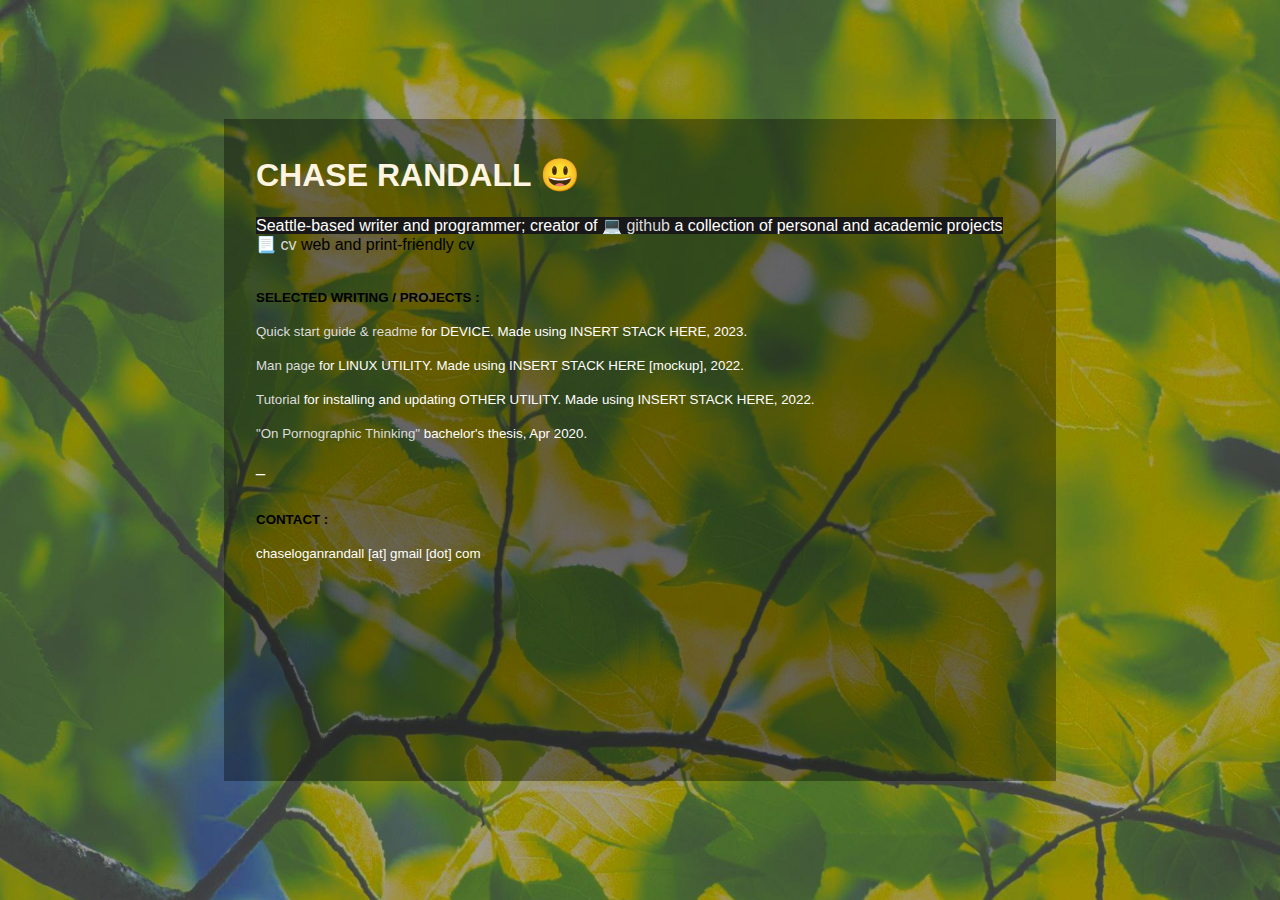
==== docs/index.html @ dc6063bb "Update index.html" ====
<!DOCTYPE html>
<html>
  <head>
    <meta name="viewport" content="width=device-width, initial-scale=1.0, maximum-scale=1.0, user-scalable=no">
    <meta charset="UTF-8">
    <meta name="viewport" content="width=device-width">
    <meta http-equiv="x-ua-compatible" content="ie=edge">
    <meta name="author" content="ranch">
    <title>CHASE RANDALL</title>
    <meta name="description" content="Chase Randall, Seattle.">
    <meta name="msapplication-TileColor" content="#da532c">
    <meta name="theme-color" content="#ffffff">
<style>

.container {
  position:relative;
  width:100%;
  height:0%;
  padding-bottom:56.25%;
  }
.video {
  position:absolute;
  top:0;
  left:0;
  width:100%;
  height:100%;
}
.responsive {
  width:100%;
  height:auto;
}
.photo {
  position:absolute;
  top:0;
  left:0;
  width:100%;
  height:100%;
}
body {
  margin:0;
  padding:1%;
  text-align:left;
  font-family:Arial;
  font-size:16px;
  color:#fff;
  background-color:#000000;
  text-decoration:none;
}
#main {
  padding:1em 2em;
  background-color:#ff0000;
  position:absolute;
  top:0;
  bottom:0;
  left:0;
  right:0;
  width:60%;
  height:70%;
  margin:auto;
  background: rgb(0, 0, 0);
  /*The Fallback */
  background: rgba(0, 0, 0, 0.35);
  overflow: auto;
  display: inline-block;
}
form {
  margin:2em 0;
}
h2{
  margin:0;
  padding:0;
  font-size:1.6em;
}
a:link {
  color:#DCDCDC;
  text-decoration:none;
}
/* visited link */
a:visited {
  color:#DCDCDC;
  text-decoration-color: #ff00ff;
  text-decoration: line-through;
}
/* mouse over link */
a:hover {
  color:#fdf5e2;
}
/* selected link */
a:active {
  color:#000000;
}
iframe {
  width:100%;
  height:100%;
}
</style>
  </head>
  <body>
    <img class="responsive" src="./assets/images/leaves-edit.jpg">
    <img class="photo" src="./assets/images/leaves-edit.jpg">
    <div id="main" class="responsive">
      <p></p>
      <h1>
        <span style="color: #fdf5e2;">
          <strong>CHASE RANDALL</strong>
          😃
        </span>
      </h1>
      <p></p>
      <div>
        <p>
          <span style="background-color: #181818;">
            Seattle-based writer and programmer; creator of
            <a href="https://github.io" target="_blank" style=">DEVICE</a>, a M4L device that allows Ableton Live to be controlled by strange attractor algorithms;
            previously, a student of philosophy at The Evergreen State College in Olympia, WA.
          </span>
        </p>
        <p>
          <span style="color: #000000;">
            💻
            <a href="https://github.com/rancha-cr/" target="_blank">
              github</a>
            a collection of personal and academic projects
          </span>
          <br>
          <span style="color: #000000;">
            📃
            <a href="https://github.com/rancha-cr" target="_blank">
              cv</a>
            web and print-friendly cv
        </p>
        <p>
          <small>
            <span style="color: #000000;">
              <strong>
                <br>
                SELECTED WRITING / PROJECTS :
              </strong>
          </small>
        </p>
        <p>
          <small>
            <a href="https://github.com/rancha-cr"
               target="_blank">Quick start guide & readme</a>
            for DEVICE. Made using INSERT STACK HERE, 2023.
          </small>
        </p>
        <p>
          <small>
            <a href="https://github.com/rancha-cr"
               target="_blank">Man page</a>
            for LINUX UTILITY. Made using INSERT STACK HERE [mockup], 2022.
          </small>
        </p>
        <p>
          <small>
            <a href="https://github.com/rancha-cr"
               target="_blank">Tutorial</a>
            for installing and updating OTHER UTILITY. Made using INSERT STACK HERE, 2022.
          </small>
        </p>
        <p>
          <small>
            <a href="https://github.com/rancha-cr"
               target="_blank">"On Pornographic Thinking"</a>
            bachelor's thesis, Apr 2020.
          </small>
        </p>
        <p>_</p>
        <p>
          <small>
            <span style="color: #000000;">
              <strong>
                <br>
                CONTACT :
              </strong>
          </small>
        </p>
        <p>
          <small>
            chaseloganrandall [at] gmail [dot] com
          </small>
        </p>
      </div>
    </div>
  </body>
</html>
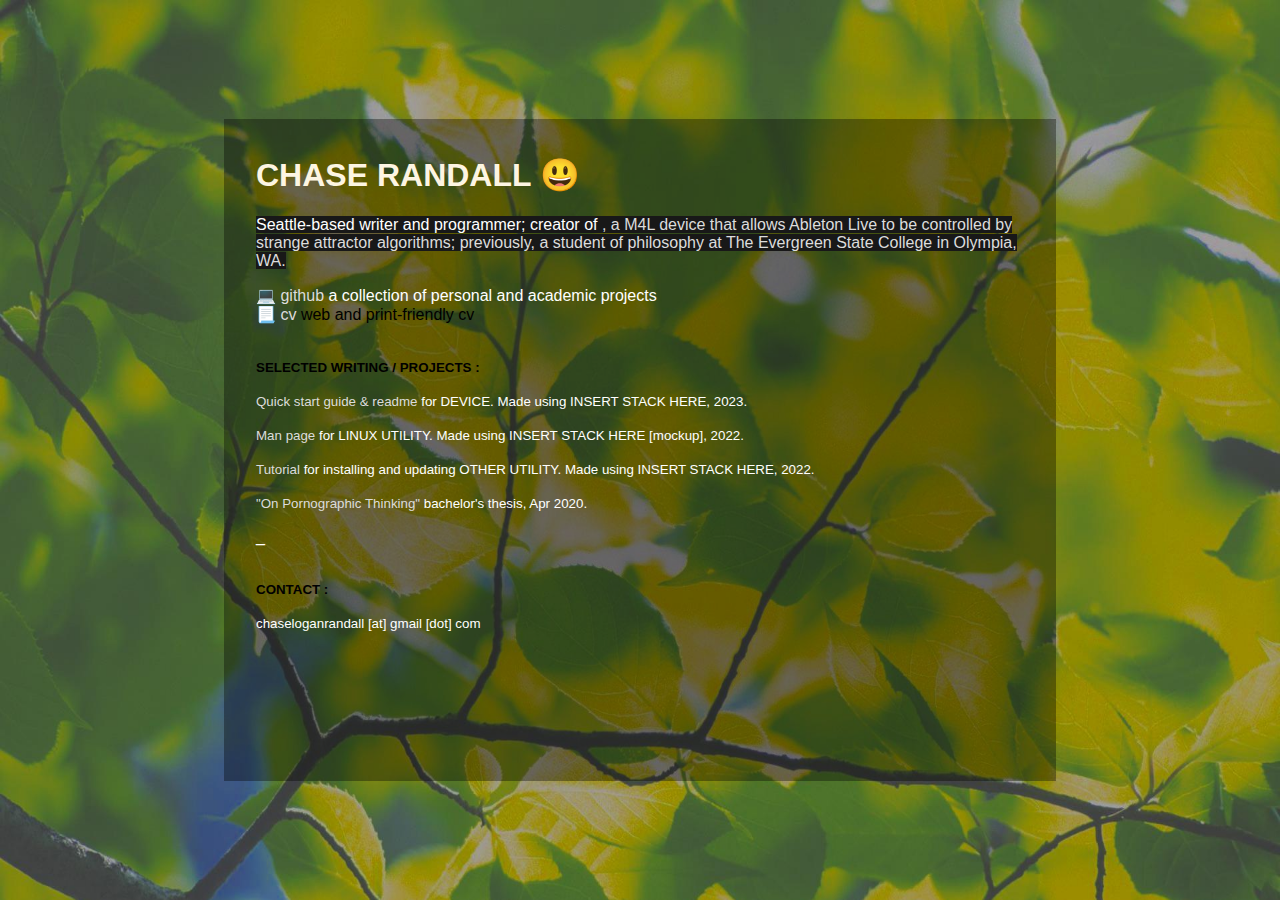
==== commit 827ab3d3: "Update index.html" ====
--- a/docs/index.html
+++ b/docs/index.html
@@ -111,7 +111,7 @@
         <p>
           <span style="background-color: #181818;">
             Seattle-based writer and programmer; creator of
-            <a href="https://github.io" target="_blank" style=">DEVICE</a>, a M4L device that allows Ableton Live to be controlled by strange attractor algorithms;
+            <a href="https://github.io" target="_blank"</a>, a M4L device that allows Ableton Live to be controlled by strange attractor algorithms;
             previously, a student of philosophy at The Evergreen State College in Olympia, WA.
           </span>
         </p>
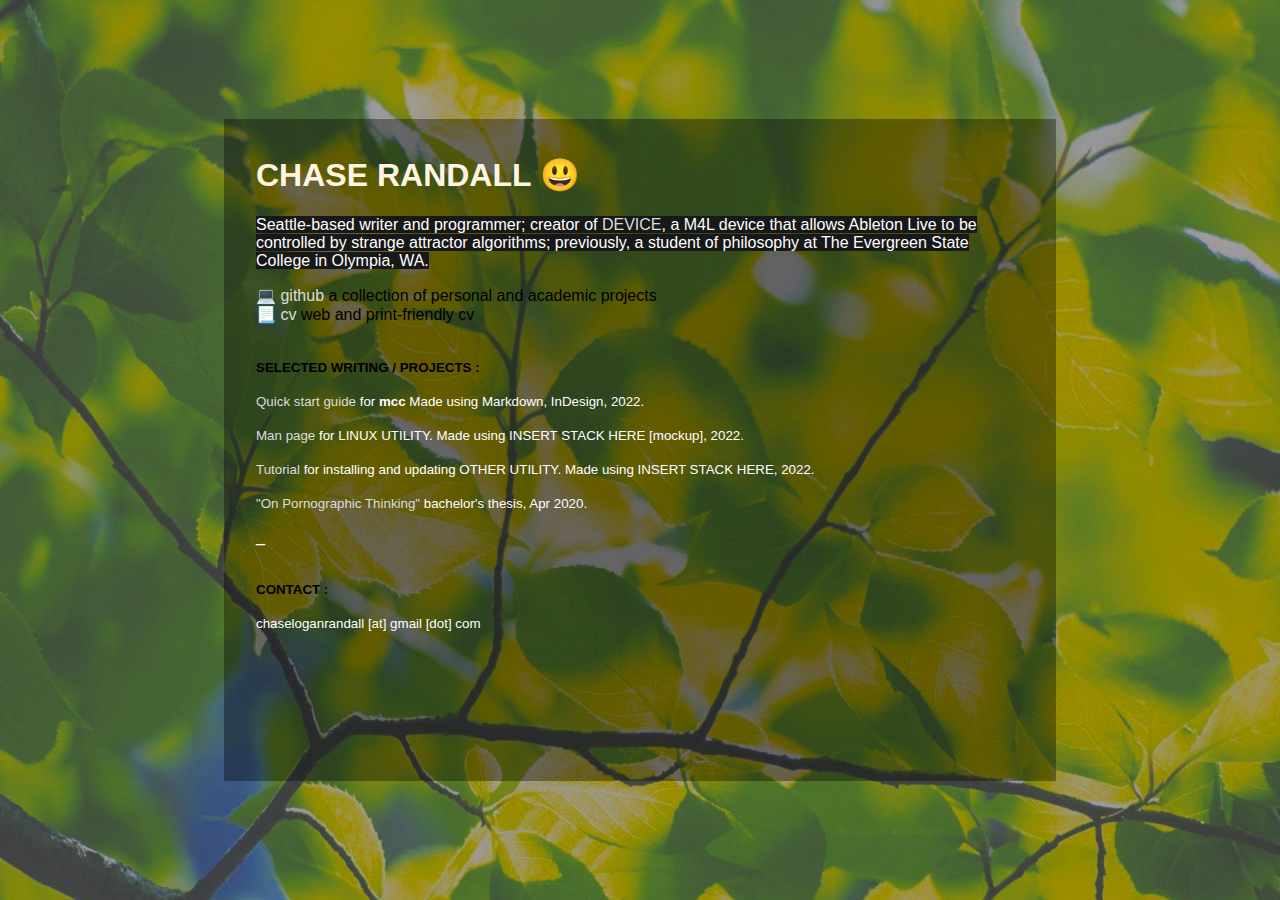
==== commit 3fb4e4a9: "Update index.html" ====
--- a/docs/index.html
+++ b/docs/index.html
@@ -111,7 +111,7 @@
         <p>
           <span style="background-color: #181818;">
             Seattle-based writer and programmer; creator of
-            <a href="https://github.io" target="_blank"</a>, a M4L device that allows Ableton Live to be controlled by strange attractor algorithms;
+            <a href="https://github.io" target="_blank">DEVICE</a>, a M4L device that allows Ableton Live to be controlled by strange attractor algorithms;
             previously, a student of philosophy at The Evergreen State College in Olympia, WA.
           </span>
         </p>
@@ -140,9 +140,9 @@
         </p>
         <p>
           <small>
-            <a href="https://github.com/rancha-cr"
-               target="_blank">Quick start guide & readme</a>
-            for DEVICE. Made using INSERT STACK HERE, 2023.
+            <a href="./mcc.md.html"
+               target="_blank">Quick start guide</a>
+            for <strong>mcc</strong> Made using Markdown, InDesign, 2022.
           </small>
         </p>
         <p>
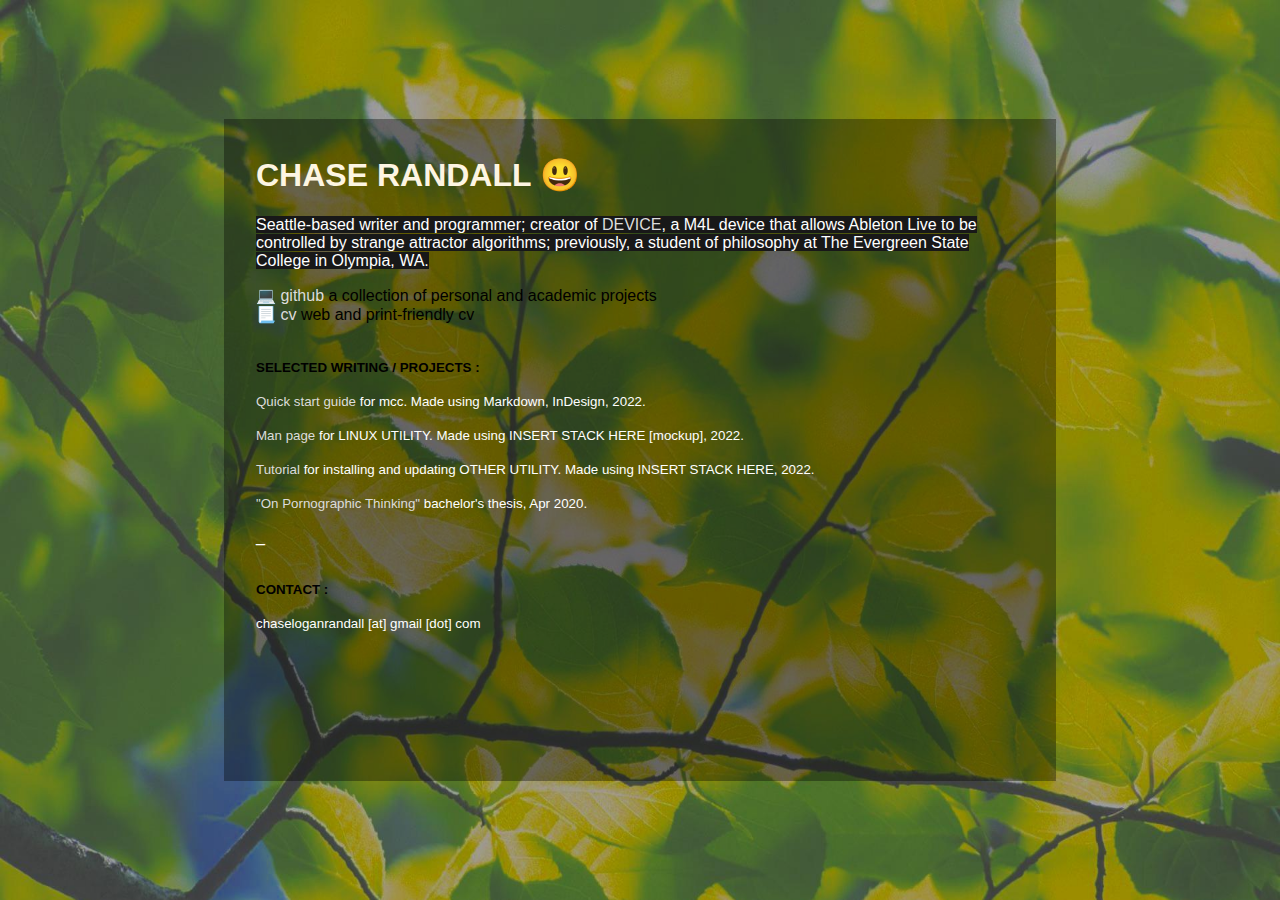
==== commit 14e9ec58: "Update index.html" ====
--- a/docs/index.html
+++ b/docs/index.html
@@ -142,7 +142,7 @@
           <small>
             <a href="./mcc.md.html"
                target="_blank">Quick start guide</a>
-            for <strong>mcc</strong> Made using Markdown, InDesign, 2022.
+            for mcc. Made using Markdown, InDesign, 2022.
           </small>
         </p>
         <p>
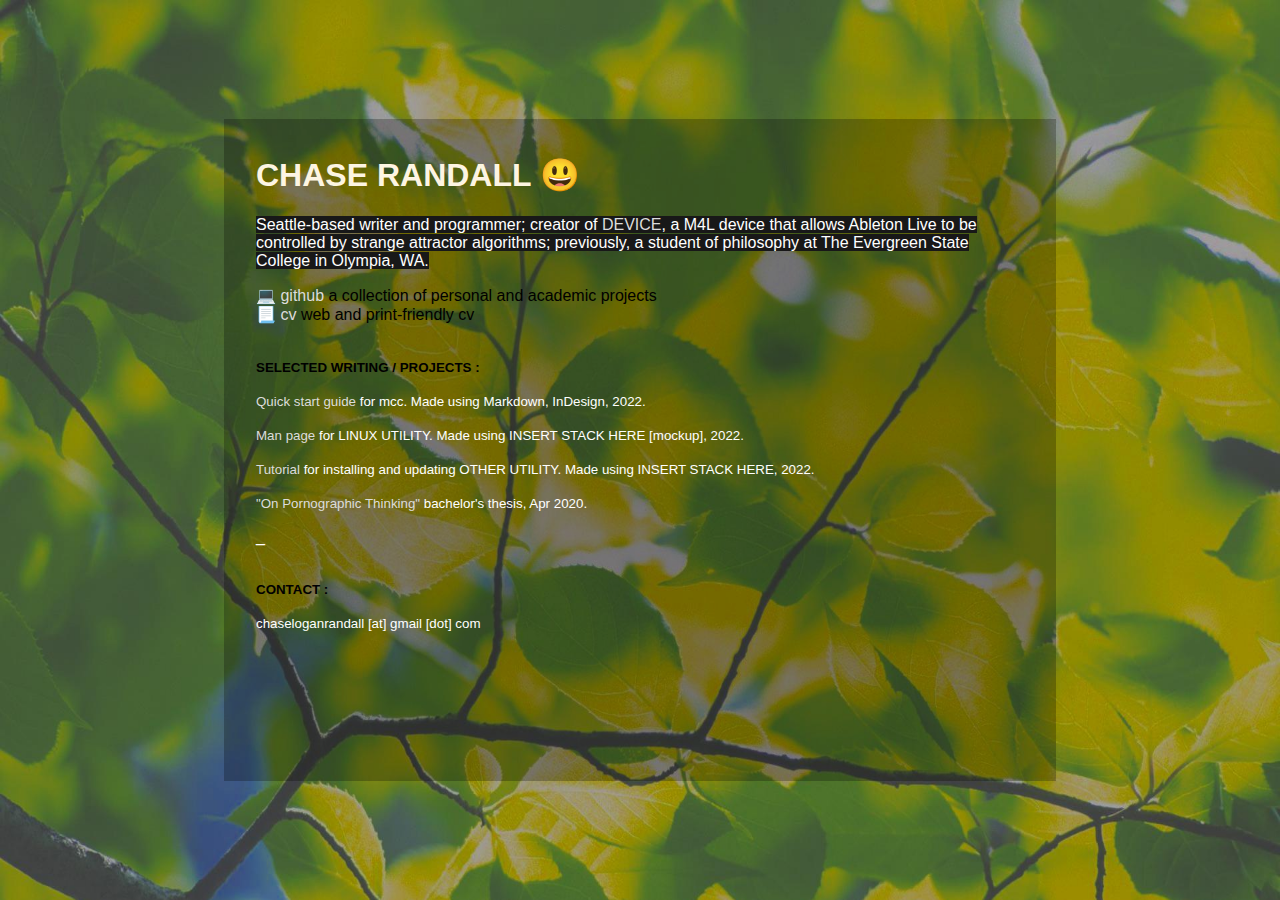
==== commit 42d1e32d: "Update index.html" ====
--- a/docs/index.html
+++ b/docs/index.html
@@ -59,7 +59,7 @@
   margin:auto;
   background: rgb(0, 0, 0);
   /*The Fallback */
-  background: rgba(0, 0, 0, 0.35);
+  background: rgba(0, 0, 0, 0.25);
   overflow: auto;
   display: inline-block;
 }
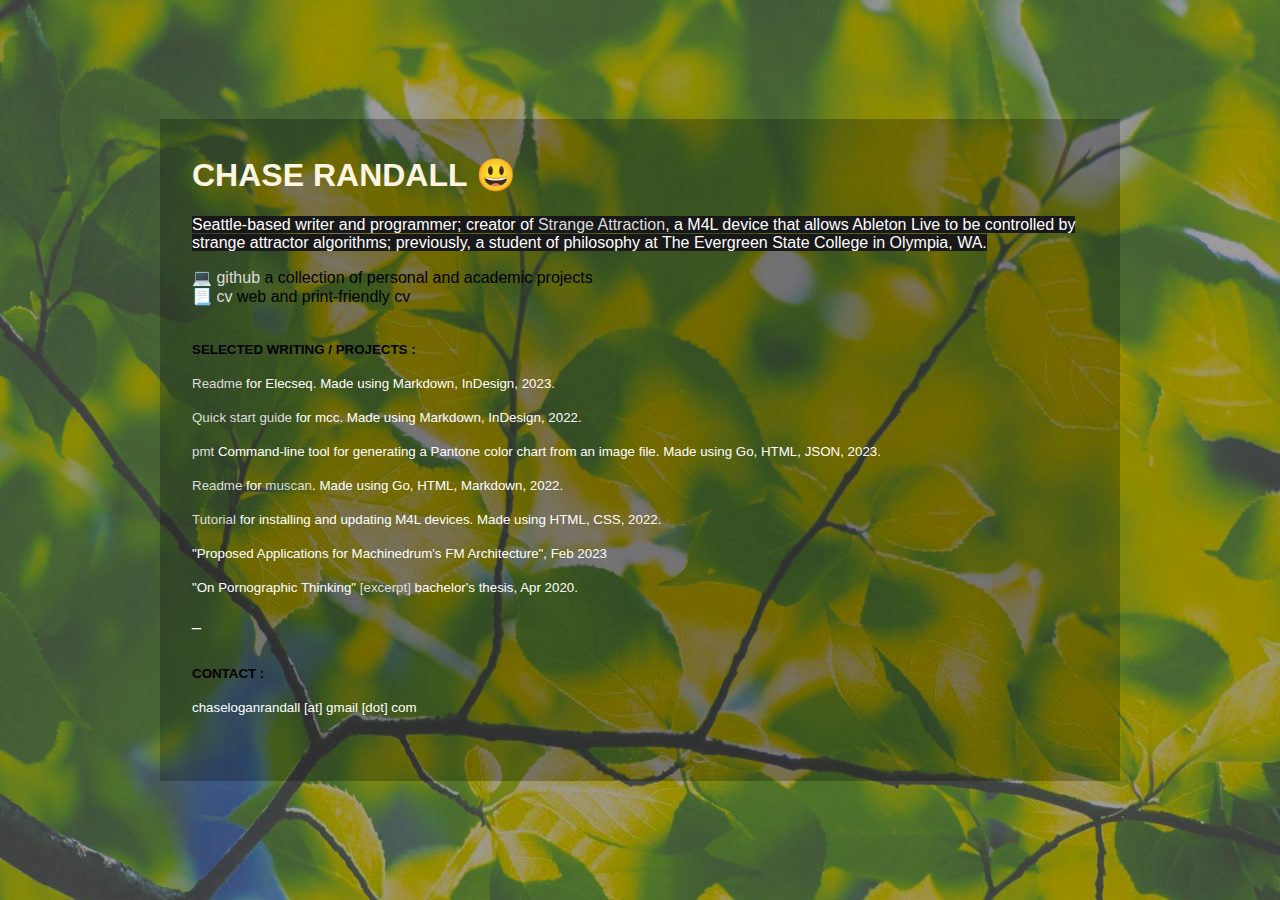
==== commit d15a81db: "change" ====
--- a/docs/index.html
+++ b/docs/index.html
@@ -30,6 +30,7 @@
   height:auto;
 }
 .photo {
+  align-self: start;
   position:absolute;
   top:0;
   left:0;
@@ -54,8 +55,8 @@
   bottom:0;
   left:0;
   right:0;
-  width:60%;
-  height:70%;
+  width:70%;
+  height:70vh;
   margin:auto;
   background: rgb(0, 0, 0);
   /*The Fallback */
@@ -111,7 +112,7 @@
         <p>
           <span style="background-color: #181818;">
             Seattle-based writer and programmer; creator of
-            <a href="https://github.io" target="_blank">DEVICE</a>, a M4L device that allows Ableton Live to be controlled by strange attractor algorithms;
+            <a href="https://github.io" target="_blank">Strange Attraction</a>, a M4L device that allows Ableton Live to be controlled by strange attractor algorithms;
             previously, a student of philosophy at The Evergreen State College in Olympia, WA.
           </span>
         </p>
@@ -125,7 +126,7 @@
           <br>
           <span style="color: #000000;">
             📃
-            <a href="https://github.com/rancha-cr" target="_blank">
+            <a href="/../resume/resume.html" target="_blank">
               cv</a>
             web and print-friendly cv
         </p>
@@ -140,6 +141,13 @@
         </p>
         <p>
           <small>
+            <a href="./Elecseq.md.html"
+              target="_blank">Readme</a>
+            for Elecseq. Made using Markdown, InDesign, 2023.
+          </small>
+        </p>
+        <p>
+          <small>
             <a href="./mcc.md.html"
                target="_blank">Quick start guide</a>
             for mcc. Made using Markdown, InDesign, 2022.
@@ -147,22 +155,38 @@
         </p>
         <p>
           <small>
+            <a href="https://github.com/rancha-cr/pmt"
+               target="_blank">pmt</a>
+            Command-line tool for generating a Pantone color chart from an image file. Made using Go, HTML, JSON, 2023.
+          </small>
+        </p>
+        <p>
+          <small>
+            <a href="./Muscan.md.html"
+               target="_blank">Readme</a>
+            for
+            <a href="https://github.com/rancha-cr/muscan"
+               target="_blank">muscan</a>.
+            Made using Go, HTML, Markdown, 2022.
+          </small>
+        </p>
+        <p>
+          <small>
+            <a href="./m4ldeviceshowto.html"
+               target="_blank">Tutorial</a>
+            for installing and updating M4L devices. Made using HTML, CSS, 2022.
+          </small>
+        </p>
+        <p>
+          <small>
+            "Proposed Applications for Machinedrum's FM Architecture", Feb 2023
+          </small>
+        </p>
+        <p>
+          <small>
+            "On Pornographic Thinking"
             <a href="https://github.com/rancha-cr"
-               target="_blank">Man page</a>
-            for LINUX UTILITY. Made using INSERT STACK HERE [mockup], 2022.
-          </small>
-        </p>
-        <p>
-          <small>
-            <a href="https://github.com/rancha-cr"
-               target="_blank">Tutorial</a>
-            for installing and updating OTHER UTILITY. Made using INSERT STACK HERE, 2022.
-          </small>
-        </p>
-        <p>
-          <small>
-            <a href="https://github.com/rancha-cr"
-               target="_blank">"On Pornographic Thinking"</a>
+               target="_blank">[excerpt]</a>
             bachelor's thesis, Apr 2020.
           </small>
         </p>
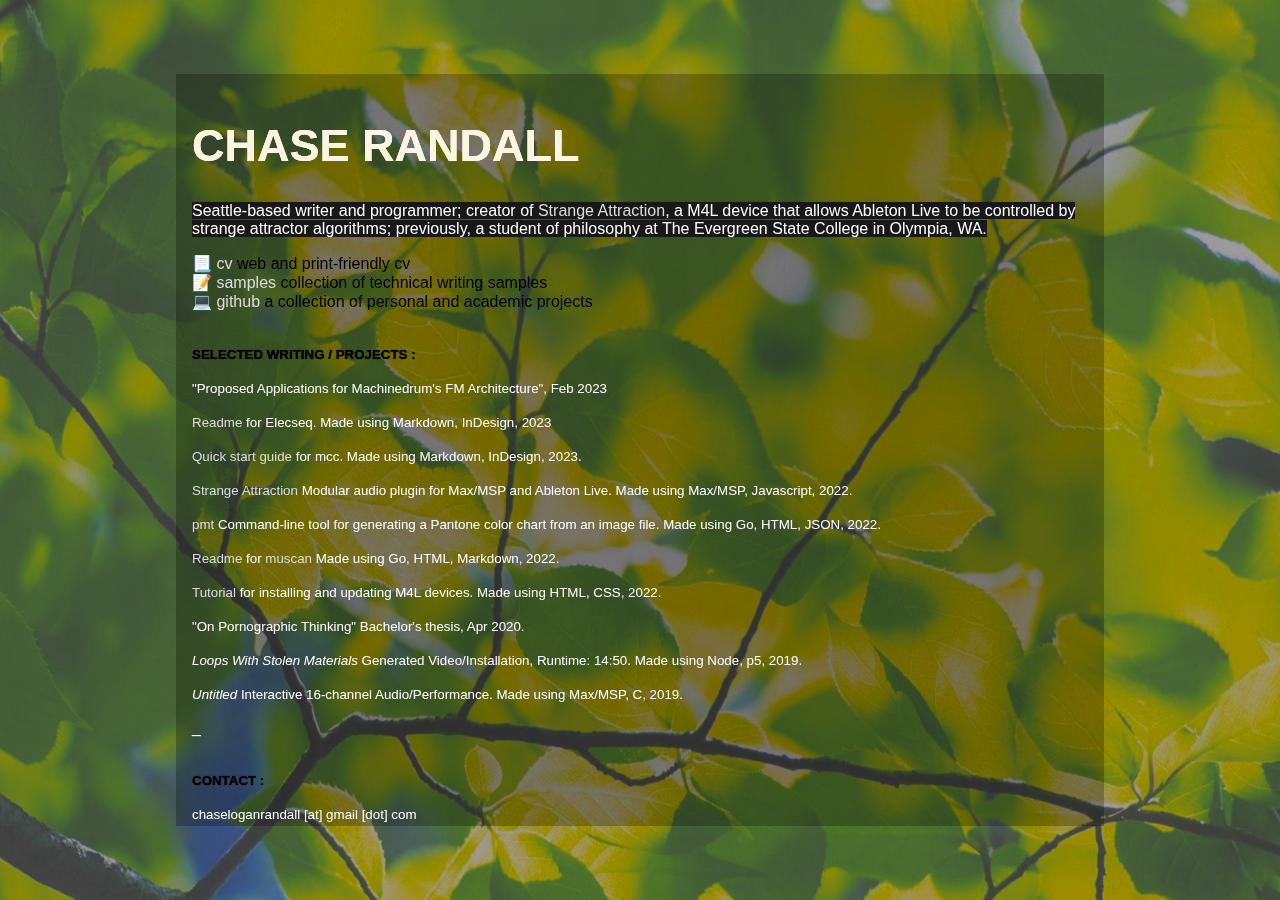
==== commit 633d4000: "chagned index.html and strange.html" ====
--- a/docs/index.html
+++ b/docs/index.html
@@ -31,11 +31,11 @@
 }
 .photo {
   align-self: start;
-  position:absolute;
+  position:fixed;
   top:0;
   left:0;
-  width:100%;
-  height:100%;
+  width:100vmax;
+  height:100vh;
 }
 body {
   margin:0;
@@ -48,7 +48,7 @@
   text-decoration:none;
 }
 #main {
-  padding:1em 2em;
+  padding:1em 1em;
   background-color:#ff0000;
   position:absolute;
   top:0;
@@ -56,7 +56,8 @@
   left:0;
   right:0;
   width:70%;
-  height:70vh;
+  min-width: 300px;
+  height:80vh;
   margin:auto;
   background: rgb(0, 0, 0);
   /*The Fallback */
@@ -64,8 +65,22 @@
   overflow: auto;
   display: inline-block;
 }
+.blurry-text {
+  text-shadow: 0 0 0.08em black;
+}
+.black {
+  color: black;
+}
+.white {
+  text-shadow: 0 0 0.0em #fdf5e2;
+  color: #fdf5e2;
+}
 form {
   margin:2em 0;
+}
+h1{
+  font-size:5vh;
+  font-weight: bold;
 }
 h2{
   margin:0;
@@ -85,6 +100,7 @@
 /* mouse over link */
 a:hover {
   color:#fdf5e2;
+  text-shadow: 0 0 0.7em antiquewhite;
 }
 /* selected link */
 a:active {
@@ -102,9 +118,8 @@
     <div id="main" class="responsive">
       <p></p>
       <h1>
-        <span style="color: #fdf5e2;">
+        <span class="white" style="color: #fdf5e2;">
           <strong>CHASE RANDALL</strong>
-          😃
         </span>
       </h1>
       <p></p>
@@ -112,27 +127,35 @@
         <p>
           <span style="background-color: #181818;">
             Seattle-based writer and programmer; creator of
-            <a href="https://github.io" target="_blank">Strange Attraction</a>, a M4L device that allows Ableton Live to be controlled by strange attractor algorithms;
+            <a href="./strange.html" target="_blank">Strange Attraction</a>, a M4L device that allows Ableton Live to be controlled by strange attractor algorithms;
             previously, a student of philosophy at The Evergreen State College in Olympia, WA.
           </span>
         </p>
         <p>
-          <span style="color: #000000;">
+            📃
+          <span class="black">
+            <a href="./resume/resume.html" target="_blank">
+              cv</a>
+            web and print-friendly cv
+          </span>
+          <br>
+            📝
+          <span class="black">
+            <a href="./writing/samples.html" target="_blank">
+            samples</a>
+            collection of technical writing samples
+          </span>
+          <br>
             💻
+          <span class="black">
             <a href="https://github.com/rancha-cr/" target="_blank">
               github</a>
             a collection of personal and academic projects
           </span>
-          <br>
-          <span style="color: #000000;">
-            📃
-            <a href="/../resume/resume.html" target="_blank">
-              cv</a>
-            web and print-friendly cv
-        </p>
-        <p>
-          <small>
-            <span style="color: #000000;">
+        </p>
+        <p>
+          <small>
+            <span class="blurry-text black">
               <strong>
                 <br>
                 SELECTED WRITING / PROJECTS :
@@ -141,23 +164,35 @@
         </p>
         <p>
           <small>
+            "Proposed Applications for Machinedrum's FM Architecture", Feb 2023
+          </small>
+        </p>
+        <p>
+          <small>
             <a href="./Elecseq.md.html"
               target="_blank">Readme</a>
-            for Elecseq. Made using Markdown, InDesign, 2023.
+            for Elecseq. Made using Markdown, InDesign, 2023
           </small>
         </p>
         <p>
           <small>
             <a href="./mcc.md.html"
                target="_blank">Quick start guide</a>
-            for mcc. Made using Markdown, InDesign, 2022.
+            for mcc. Made using Markdown, InDesign, 2023.
+          </small>
+        </p>
+        <p>
+          <small>
+            <a href="./strange.html"
+               target="_blank">Strange Attraction</a>
+            Modular audio plugin for Max/MSP and Ableton Live. Made using Max/MSP, Javascript, 2022.
           </small>
         </p>
         <p>
           <small>
             <a href="https://github.com/rancha-cr/pmt"
                target="_blank">pmt</a>
-            Command-line tool for generating a Pantone color chart from an image file. Made using Go, HTML, JSON, 2023.
+            Command-line tool for generating a Pantone color chart from an image file. Made using Go, HTML, JSON, 2022.
           </small>
         </p>
         <p>
@@ -166,7 +201,7 @@
                target="_blank">Readme</a>
             for
             <a href="https://github.com/rancha-cr/muscan"
-               target="_blank">muscan</a>.
+               target="_blank">muscan</a>
             Made using Go, HTML, Markdown, 2022.
           </small>
         </p>
@@ -179,21 +214,22 @@
         </p>
         <p>
           <small>
-            "Proposed Applications for Machinedrum's FM Architecture", Feb 2023
-          </small>
-        </p>
-        <p>
-          <small>
-            "On Pornographic Thinking"
-            <a href="https://github.com/rancha-cr"
-               target="_blank">[excerpt]</a>
-            bachelor's thesis, Apr 2020.
-          </small>
-        </p>
+            "On Pornographic Thinking" Bachelor's thesis, Apr 2020.
+          </small>
+        </p>
+        <p>
+          <small>
+            <i>Loops With Stolen Materials</i> Generated Video/Installation, Runtime: 14:50. Made using Node, p5, 2019.
+          </small>
+        </p>
+        <p>
+          <small>
+            <i>Untitled</i> Interactive 16-channel Audio/Performance. Made using Max/MSP, C, 2019.
+          </small>
         <p>_</p>
         <p>
           <small>
-            <span style="color: #000000;">
+            <span class="blurry-text black">
               <strong>
                 <br>
                 CONTACT :
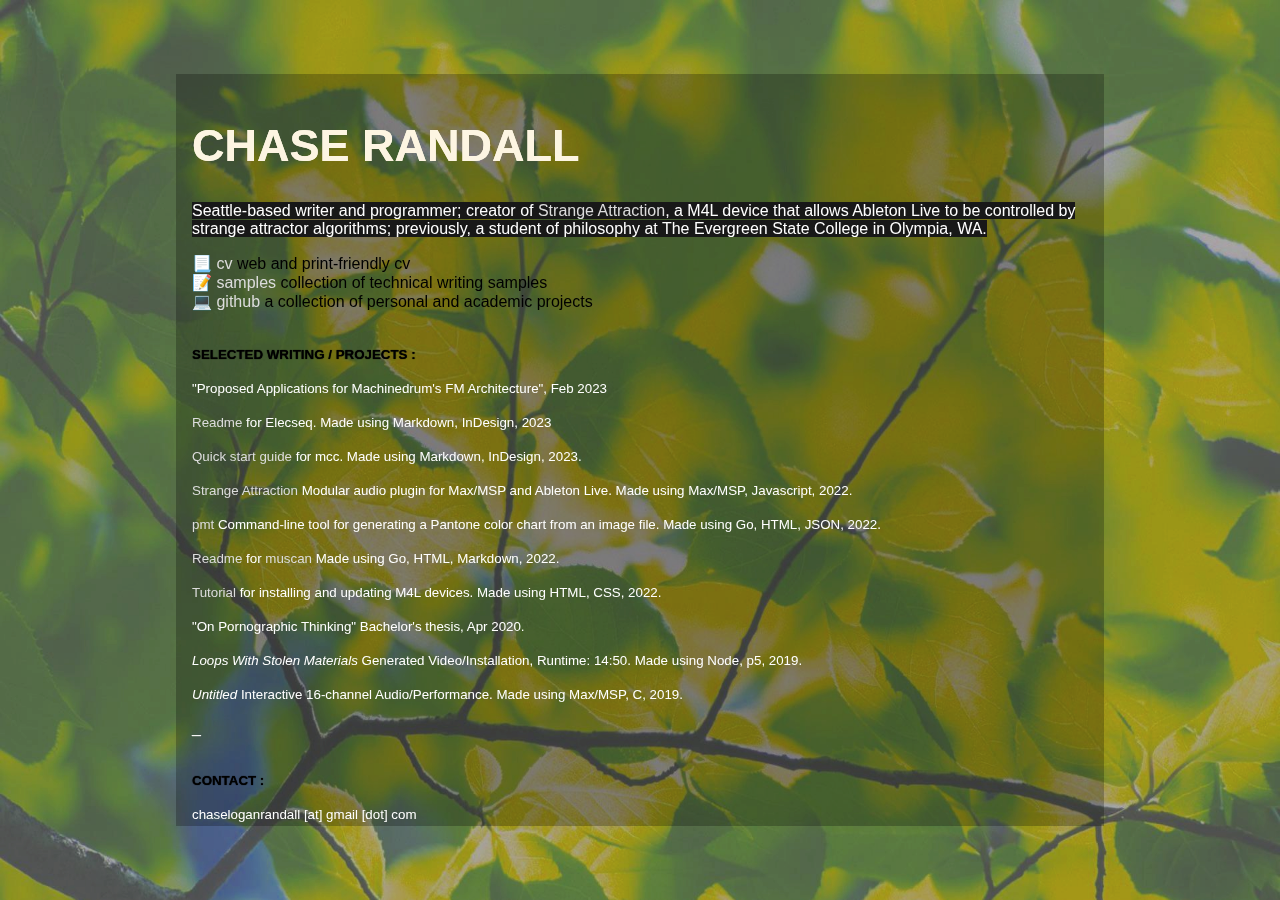
==== commit 031f6dd1: "added opacity: 0.7 to img in index.html; updated strange.html" ====
--- a/docs/index.html
+++ b/docs/index.html
@@ -37,6 +37,9 @@
   width:100vmax;
   height:100vh;
 }
+img {
+  opacity: 0.7;
+}
 body {
   margin:0;
   padding:1%;
@@ -44,7 +47,7 @@
   font-family:Arial;
   font-size:16px;
   color:#fff;
-  background-color:#000000;
+  background-color:#fff;
   text-decoration:none;
 }
 #main {
@@ -113,7 +116,7 @@
 </style>
   </head>
   <body>
-    <img class="responsive" src="./assets/images/leaves-edit.jpg">
+    <img class="photo" src="./assets/images/leaves-edit.jpg">
     <img class="photo" src="./assets/images/leaves-edit.jpg">
     <div id="main" class="responsive">
       <p></p>
